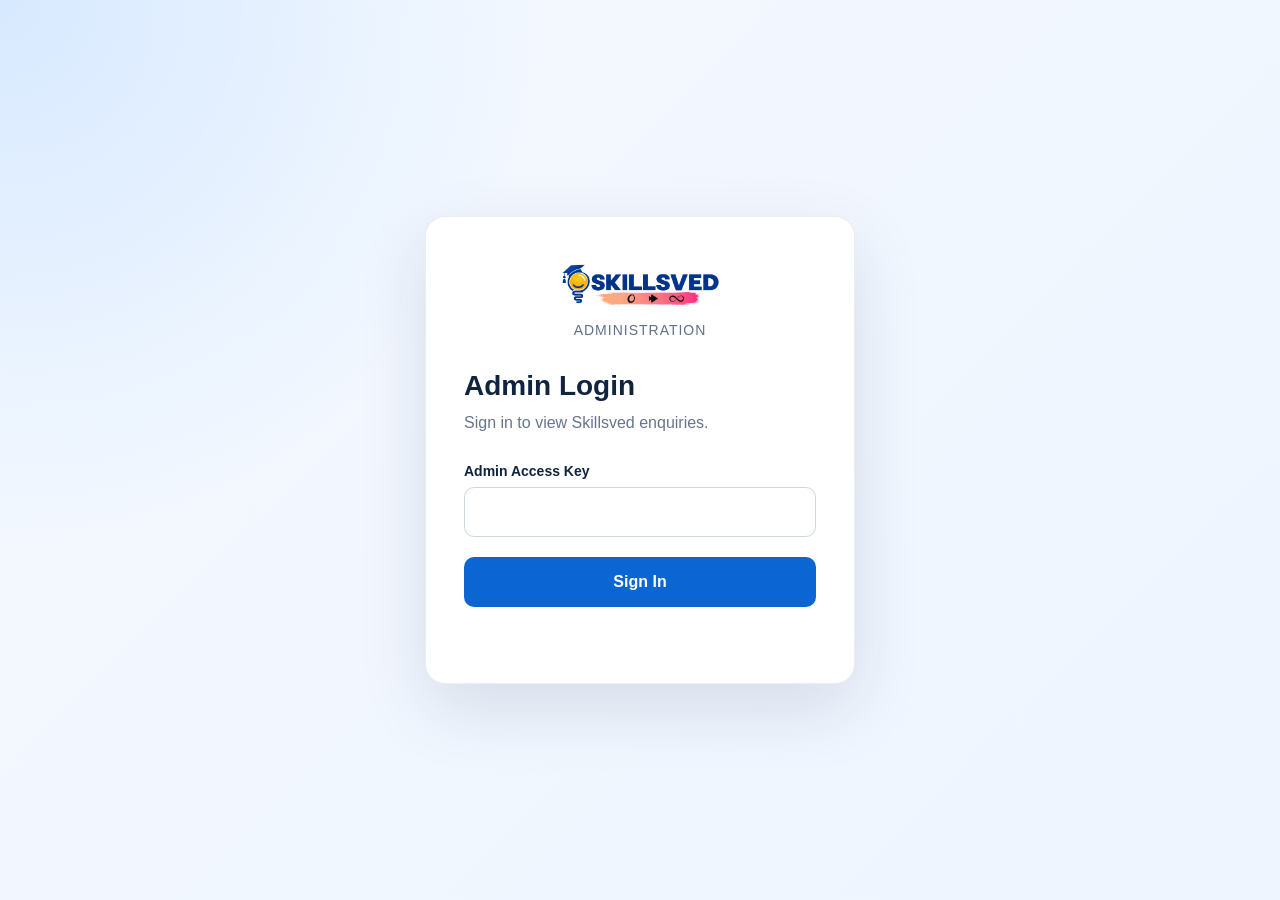
==== frontend/admin.html @ 1b6edfd5 "Add admin enquiries dashboard" ====
<!DOCTYPE html>
<html lang="en">
<head>
    <meta charset="UTF-8">
    <meta name="viewport" content="width=device-width, initial-scale=1.0">

    <meta name="robots" content="noindex, nofollow">

    <title>Skillsved Admin</title>

    <link rel="stylesheet" href="css/admin.css">
</head>

<body>

    <main class="admin-page">

        <section class="admin-login">

            <div class="admin-card">

                <div class="admin-brand">
                    <img
                        src="assets/images/skillsved-logo.png"
                        alt="Skillsved"
                        class="admin-logo"
                    >

                    <p>Administration</p>
                </div>

                <div class="admin-heading">
                    <h1>Admin Login</h1>
                    <p>Sign in to view Skillsved enquiries.</p>
                </div>

                <form id="adminLoginForm">

                    <div class="form-group">
                        <label for="adminKey">Admin Access Key</label>

                        <input
                            type="password"
                            id="adminKey"
                            name="adminKey"
                            autocomplete="current-password"
                            required
                        >
                    </div>

                    <button type="submit" class="login-button">
                        Sign In
                    </button>

                    <p
                        id="loginStatus"
                        class="login-status"
                        role="status"
                        aria-live="polite"
                    ></p>

                </form>

            </div>

        </section>
        <section class="admin-dashboard" id="adminDashboard" hidden>

    <div class="dashboard-container">

        <header class="dashboard-header">
            <div>
                <p class="dashboard-eyebrow">Skillsved Administration</p>
                <h1>Enquiries</h1>
                <p>View enquiries submitted through the Skillsved website.</p>
            </div>

            <button type="button" id="logoutButton" class="logout-button">
                Log Out
            </button>
        </header>

        <div class="dashboard-summary">
            <div class="summary-card">
                <span>Total Enquiries</span>
                <strong id="enquiryCount">0</strong>
            </div>
        </div>

        <div class="table-card">
            <div class="table-wrapper">
                <table class="enquiries-table">
                    <thead>
                        <tr>
                            <th>Name</th>
                            <th>Email</th>
                            <th>Phone</th>
                            <th>Profile</th>
                            <th>Message</th>
                            <th>Received</th>
                        </tr>
                    </thead>

                    <tbody id="enquiriesTableBody"></tbody>
                </table>
            </div>
        </div>

    </div>

</section>

    </main>

    <script src="js/admin.js"></script>

</body>
</html>
---- frontend/css/admin.css ----
* {
    box-sizing: border-box;
    margin: 0;
    padding: 0;
}

body {
    min-height: 100vh;
    font-family: Arial, Helvetica, sans-serif;
    background:
        radial-gradient(circle at top left, rgba(0, 119, 255, 0.12), transparent 35%),
        linear-gradient(135deg, #f5f9ff, #eef5ff);
    color: #10233f;
}

.admin-page {
    min-height: 100vh;
    display: flex;
    align-items: center;
    justify-content: center;
    padding: 24px;
}

.admin-login {
    width: 100%;
    max-width: 430px;
}

.admin-card {
    background: #ffffff;
    border: 1px solid rgba(16, 35, 63, 0.08);
    border-radius: 20px;
    padding: 38px;
    box-shadow: 0 24px 70px rgba(16, 35, 63, 0.12);
}

.admin-brand {
    text-align: center;
    margin-bottom: 32px;
}

.admin-logo {
    width: 170px;
    max-width: 100%;
    height: auto;
    display: block;
    margin: 0 auto 10px;
}

.admin-brand p {
    color: #607089;
    font-size: 14px;
    letter-spacing: 1px;
    text-transform: uppercase;
}

.admin-heading {
    margin-bottom: 28px;
}

.admin-heading h1 {
    font-size: 28px;
    margin-bottom: 8px;
    color: #10233f;
}

.admin-heading p {
    color: #66758c;
    line-height: 1.6;
}

.form-group {
    margin-bottom: 20px;
}

.form-group label {
    display: block;
    margin-bottom: 8px;
    font-size: 14px;
    font-weight: 600;
}

.form-group input {
    width: 100%;
    height: 50px;
    padding: 0 14px;
    border: 1px solid #ccd6e3;
    border-radius: 10px;
    font-size: 16px;
    outline: none;
    transition: border-color 0.2s ease, box-shadow 0.2s ease;
}

.form-group input:focus {
    border-color: #1677ff;
    box-shadow: 0 0 0 3px rgba(22, 119, 255, 0.12);
}

.login-button {
    width: 100%;
    min-height: 50px;
    border: 0;
    border-radius: 10px;
    background: #0b66d4;
    color: #ffffff;
    font-size: 16px;
    font-weight: 700;
    cursor: pointer;
    transition: transform 0.2s ease, background 0.2s ease;
}

.login-button:hover {
    background: #0959b9;
    transform: translateY(-1px);
}

.login-button:focus-visible {
    outline: 3px solid rgba(22, 119, 255, 0.3);
    outline-offset: 3px;
}

.login-status {
    min-height: 22px;
    margin-top: 16px;
    text-align: center;
    font-size: 14px;
}

@media (max-width: 520px) {
    .admin-page {
        padding: 16px;
    }

    .admin-card {
        padding: 28px 22px;
        border-radius: 16px;
    }

    .admin-heading h1 {
        font-size: 25px;
    }

    .admin-logo {
        width: 150px;
    }
}
.admin-dashboard {
    width: 100%;
}

.admin-dashboard[hidden] {
    display: none;
}

.dashboard-container {
    width: 100%;
    max-width: 1200px;
    margin: 0 auto;
}

.dashboard-header {
    display: flex;
    align-items: center;
    justify-content: space-between;
    gap: 24px;
    margin-bottom: 28px;
}

.dashboard-eyebrow {
    margin-bottom: 6px;
    color: #0b66d4;
    font-size: 13px;
    font-weight: 700;
    letter-spacing: 1px;
    text-transform: uppercase;
}

.dashboard-header h1 {
    margin-bottom: 6px;
    font-size: 34px;
    color: #10233f;
}

.dashboard-header > div > p:last-child {
    color: #66758c;
}

.logout-button {
    min-height: 44px;
    padding: 0 20px;
    border: 1px solid #ccd6e3;
    border-radius: 9px;
    background: #ffffff;
    color: #10233f;
    font-size: 14px;
    font-weight: 700;
    cursor: pointer;
}

.logout-button:hover {
    background: #f3f6fa;
}

.dashboard-summary {
    margin-bottom: 24px;
}

.summary-card {
    width: 220px;
    padding: 22px;
    background: #ffffff;
    border: 1px solid rgba(16, 35, 63, 0.08);
    border-radius: 14px;
    box-shadow: 0 10px 30px rgba(16, 35, 63, 0.07);
}

.summary-card span {
    display: block;
    margin-bottom: 8px;
    color: #66758c;
    font-size: 14px;
}

.summary-card strong {
    color: #10233f;
    font-size: 32px;
}

.table-card {
    overflow: hidden;
    background: #ffffff;
    border: 1px solid rgba(16, 35, 63, 0.08);
    border-radius: 14px;
    box-shadow: 0 10px 30px rgba(16, 35, 63, 0.07);
}

.table-wrapper {
    width: 100%;
    overflow-x: auto;
}

.enquiries-table {
    width: 100%;
    min-width: 900px;
    border-collapse: collapse;
}

.enquiries-table th,
.enquiries-table td {
    padding: 16px 18px;
    border-bottom: 1px solid #e8edf3;
    text-align: left;
    vertical-align: top;
}

.enquiries-table th {
    background: #f7f9fc;
    color: #40516a;
    font-size: 13px;
    font-weight: 700;
    text-transform: uppercase;
    letter-spacing: 0.4px;
}

.enquiries-table td {
    color: #263a55;
    font-size: 14px;
    line-height: 1.5;
}

.enquiries-table tbody tr:last-child td {
    border-bottom: 0;
}

.enquiries-table tbody tr:hover {
    background: #fafcff;
}

@media (max-width: 700px) {
    .dashboard-header {
        align-items: flex-start;
        flex-direction: column;
    }

    .dashboard-header h1 {
        font-size: 28px;
    }

    .logout-button {
        width: 100%;
    }

    .summary-card {
        width: 100%;
    }
}
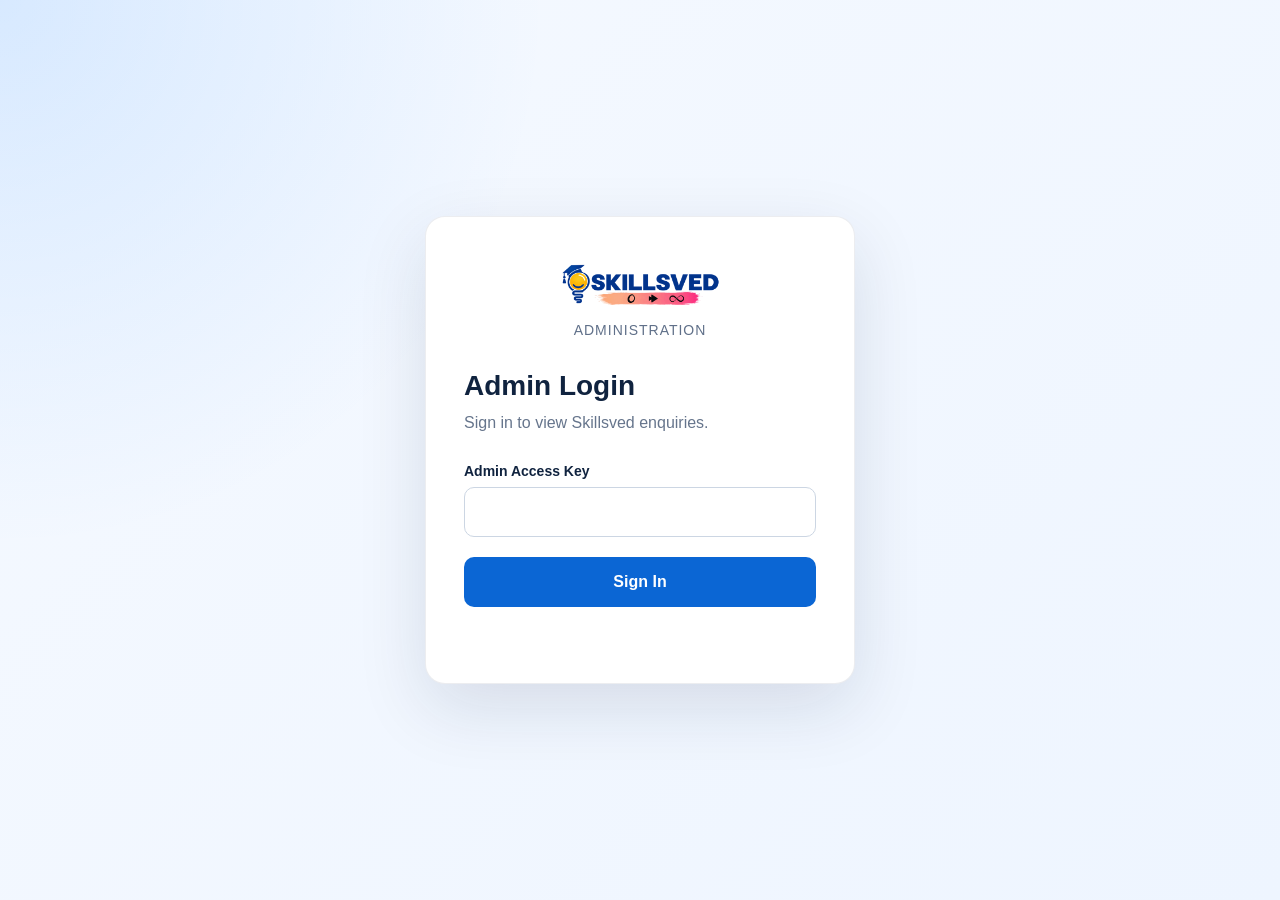
==== commit 1ab65b79: "Add enquiry popup and structured lead fields" ====
--- a/frontend/admin.html
+++ b/frontend/admin.html
@@ -93,11 +93,14 @@
                     <thead>
                         <tr>
                             <th>Name</th>
-                            <th>Email</th>
-                            <th>Phone</th>
-                            <th>Profile</th>
-                            <th>Message</th>
-                            <th>Received</th>
+<th>Email</th>
+<th>Phone</th>
+<th>Program</th>
+<th>Candidate Type</th>
+<th>City</th>
+<th>Looking For</th>
+<th>Message</th>
+<th>Received</th>
                         </tr>
                     </thead>
 
